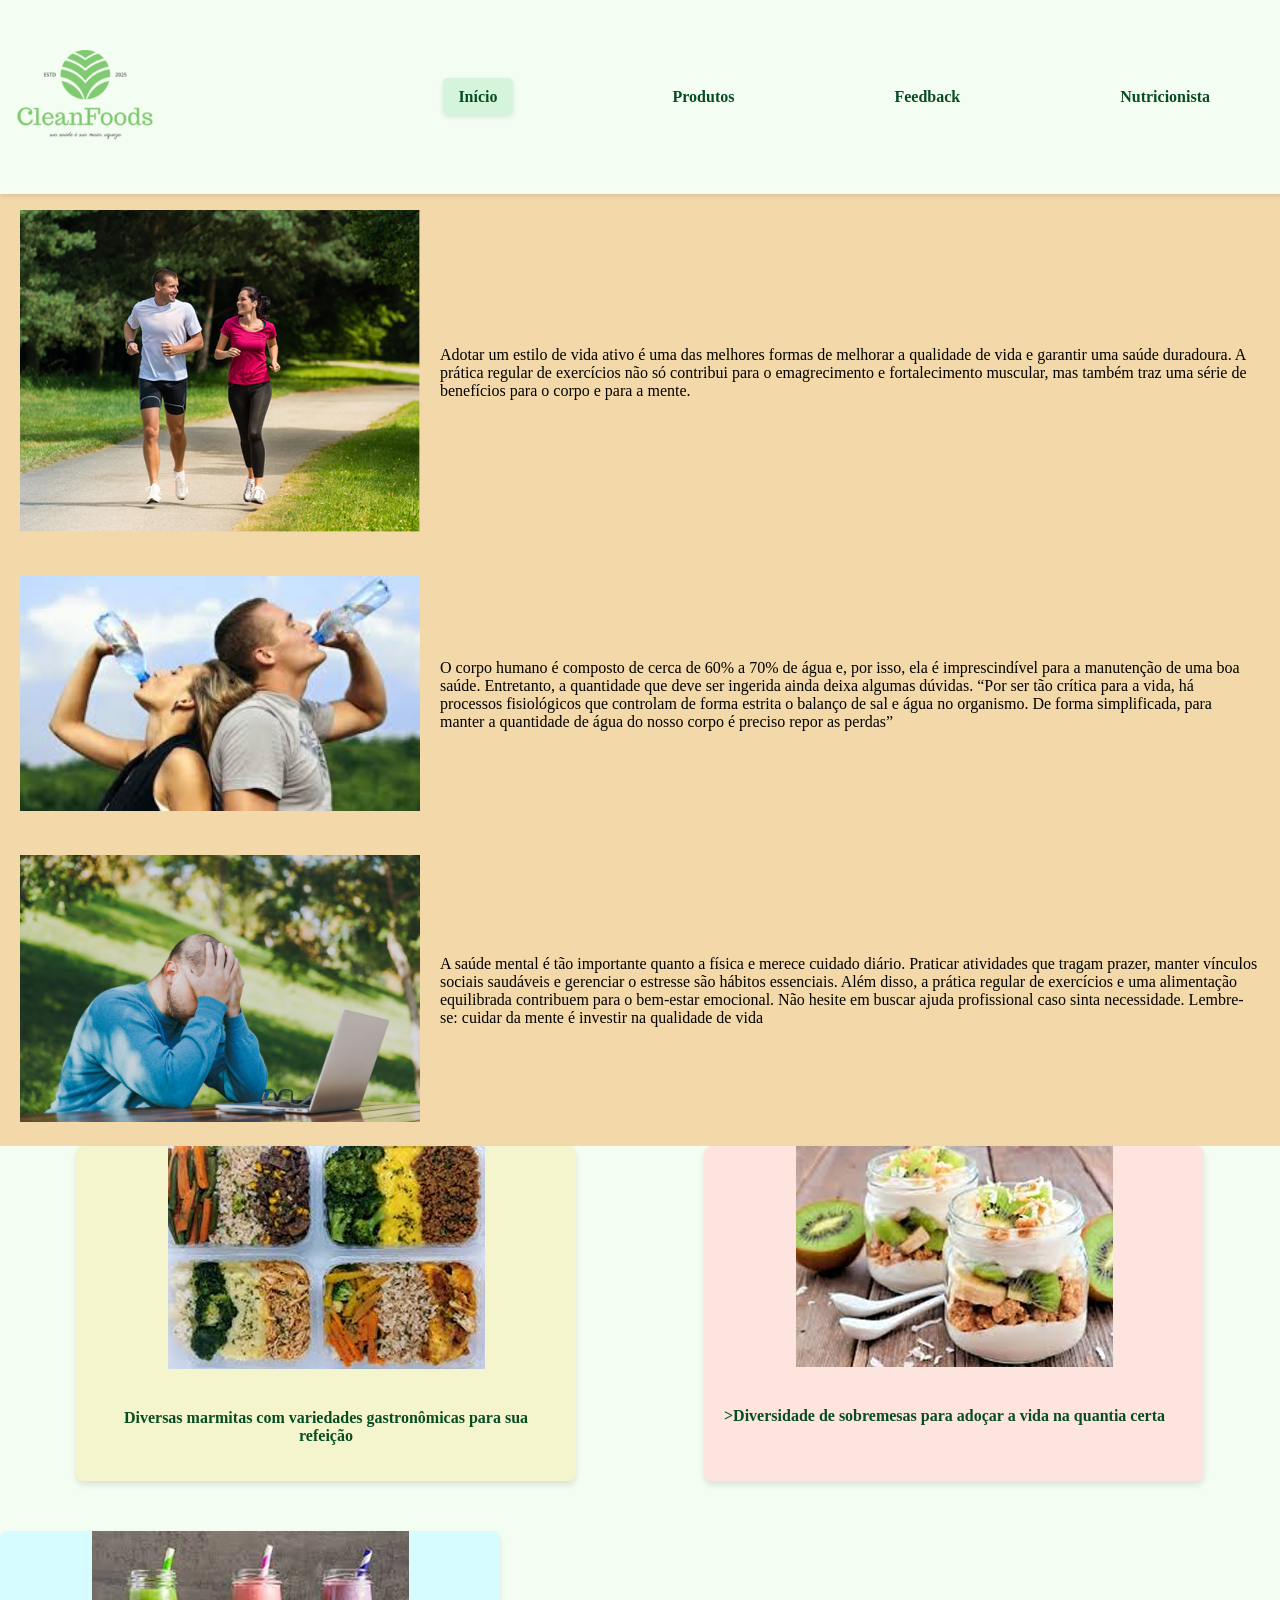
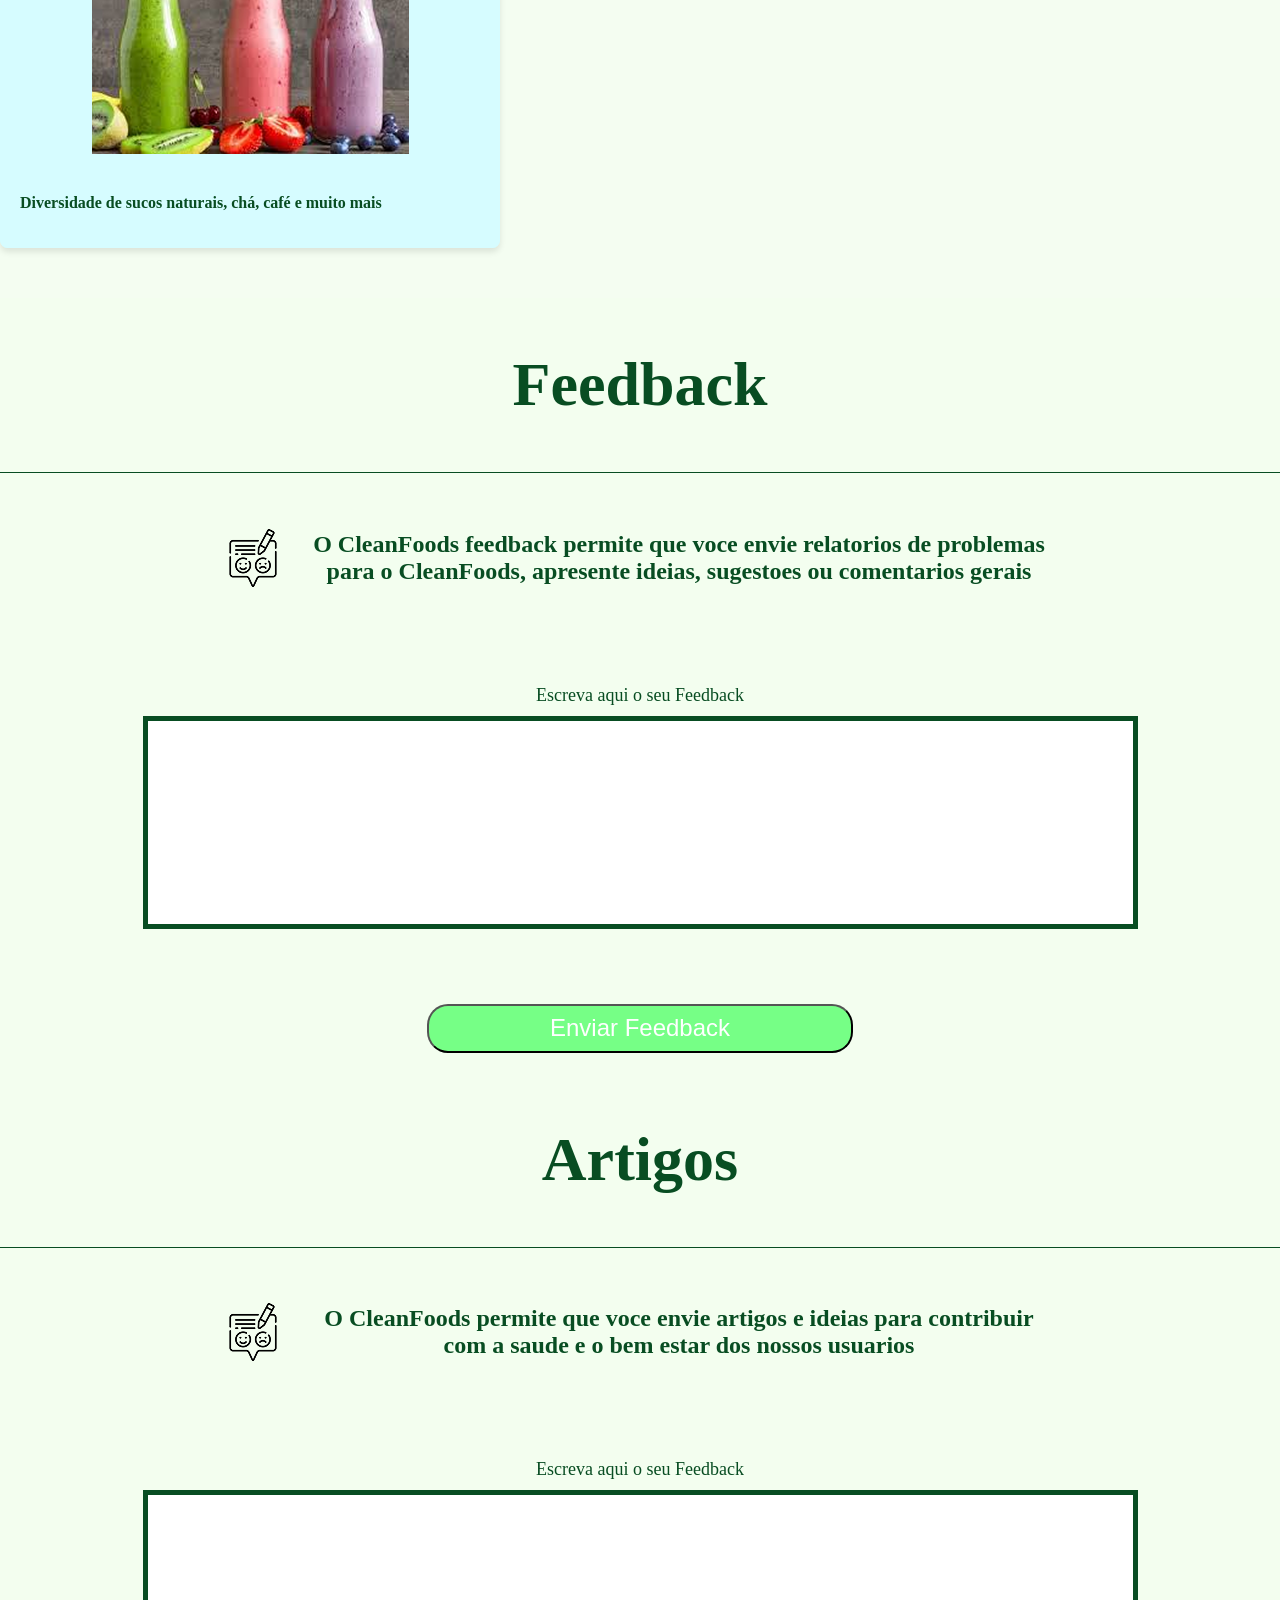
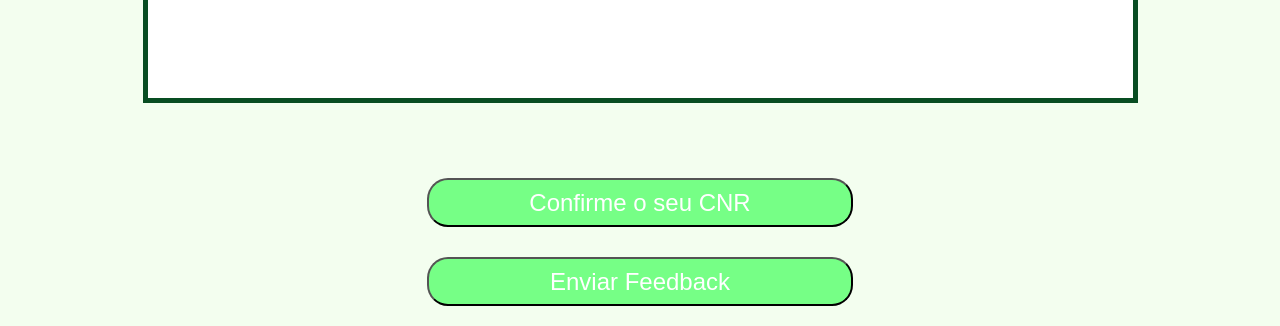
==== src/CleanFoods/index.html @ 6e299db8 "falta pouco" ====
<!DOCTYPE html>
<html lang="pt-BR">
<head>
    <meta charset="UTF-8">
    <meta name="viewport" content="width=device-width, initial-scale=1.0">
    <title>Estilo de Vida Saudável</title>
    <link href="https://fonts.googleapis.com/css2?family=Poppins:wght@300;400;700&display=swap" rel="stylesheet">
    <link rel="stylesheet" href="style.css">
    

</head>
<body>
    <header>
        <div class="logo">
            <img src="img/logoCF.png" alt="Logo">
        </div>
        <nav>
            <ul>
                <li><a href="#news-container">Início</a></li>
                <li><a href="#produtos-container">Produtos</a></li>
                <li><a href="#feedback-container">Feedback</a></li>
                <li><a href="#nutricionista-container">Nutricionista</a></li>
            </ul>
        </nav>
        
    </header>
    
    <main>
        <div id="news-container" class="news-container">
            <section class="content">
                <div class="image">
                    <img src="img/corrida.png" alt="Casal Correndo">
                </div>
                <div class="text">
                    <p>Adotar um estilo de vida ativo é uma das melhores formas de melhorar a qualidade de vida e garantir uma saúde duradoura. A prática regular de exercícios não só contribui para o emagrecimento e fortalecimento muscular, mas também traz uma série de benefícios para o corpo e para a mente.</p>
                </div>
            </section>
            <section class="content">
                <div class="image">
                    <img src="img/agua.jfif" alt="beba agua">
                </div>
                <div class="text">
                    <p>O corpo humano é composto de cerca de 60% a 70% de água e, por isso, ela é imprescindível para a manutenção de uma boa saúde. Entretanto, a quantidade que deve ser ingerida ainda deixa algumas dúvidas.

                        “Por ser tão crítica para a vida, há processos fisiológicos que controlam de forma estrita o balanço de sal e água no organismo. De forma simplificada, para manter a quantidade de água do nosso corpo é preciso repor as perdas”</p>
                </div>
            </section>
            <section class="content">
                <div class="image">
                    <img src="img/sm.jpeg" alt="saude mental">
                </div>
                <div class="text">
                    <p>A saúde mental é tão importante quanto a física e merece cuidado diário. Praticar atividades que tragam prazer, manter vínculos sociais saudáveis e gerenciar o estresse são hábitos essenciais. Além disso, a prática regular de exercícios e uma alimentação equilibrada contribuem para o bem-estar emocional. Não hesite em buscar ajuda profissional caso sinta necessidade. Lembre-se: cuidar da mente é investir na qualidade de vida</p>
                </div>
            </section>
            
              <!-- Seção de Alimentos -->  
        <div id="produtos-container" class="food-container">
            <div class="card amarelo">
                <a href="https://marmita.fit/"><img src="img/marmitas.png" alt="Marmitas">
                <div class="content">
                    <p>Diversas marmitas com variedades gastronômicas para sua refeição </p>
                </a>
                </div>
            </div>
            <div class="card bege">
    <a href="https://caramellafit.com.br/"><img src="img/sobremesas.png" alt="Sobremesas">
    <div class="content">
        <p> >Diversidade de sobremesas para adoçar a vida na quantia certa</p>
    </a>
    </div>
</div>
            </div>
            <div class="card azul">
                <a href="https://mixbrasilfit.com.br/linhas-de-produtos/"><img src="img/bebidas.png" alt="Sucos">
                <div class="content">
                    <p>Diversidade de sucos naturais, chá, café e muito mais</p>
                </a>
                </div>
            </div>
        </div>
        </div>
    </main>  
    <section class="secFeed">
            <h1 class="titulo">
                Feedback
            </h1>
    </section>
    <div class="linha" alt="linha verde"></div>   
    <div class="containerFeed">
        <img src="img/FeedbackLogo.png" alt="">
        <h2>O CleanFoods feedback permite que voce envie relatorios de problemas para o CleanFoods, apresente ideias, sugestoes ou comentarios gerais</h2> 
    </div>
    <div class="comentariosFeed">
        <label for="Nome" class="textF">Escreva aqui o seu Feedback</label>
        <input class="inputT" type="text">
        <button class="btnF">Enviar Feedback</button>
    </div>
    <section>
        <h1 class="titulo">
            Artigos
        </h1>
    </section>
    <div class="linha" alt="linha verde"></div>   
    <div class="containerArt">
        <img src="img/FeedbackLogo.png" alt="">
        <h2>O CleanFoods permite que voce envie artigos e ideias para contribuir com a saude e o bem estar dos nossos usuarios</h2> 
    </div>
    <div class="comentariosArt">
        <label for="Nome" class="textArt">Escreva aqui o seu Feedback</label>
        <input class="inputArt" type="text">
        <div class="buttonsArt">
        <button class="btnArt">Confirme o seu CNR</button>
        <button class="btnArt">Enviar Feedback</button>
    </div>
    </div>

    <script src="script.js"></script>  
</body>
</html>
---- src/CleanFoods/style.css ----
body {
    margin: 0;
    font-family: 'Poppins', sans-serif;
    font-weight: 400;
    font-family: 'Jeju Myeongjo', serif;
    background: #F3FEEF;
}

header {
    display: flex;
    align-items: center;
    justify-content: space-between;
    background-color: #F4FDF1;
    padding: 20px 10px; 
    
    position: fixed; 
    top: 0;
    left: 0;
    width: 100%;
    z-index: 1000; 
    box-shadow: 0 2px 5px rgba(0, 0, 0, 0.1); 
}

.logo img {
    width: 150px;
}

nav ul {
    list-style: none;
    display: flex;
    padding: 0;
    margin: 0;
}

nav ul li {
    margin: 0 80px;
}

nav ul li a {
    text-decoration: none;
    color: #084D22;
    font-weight: bold;
}

nav ul li a.active {
    background-color: #d4f5dc; 
    color: #084D22; 
    padding: 10px 15px; 
    border-radius: 5px; 
    box-shadow: 0 2px 5px rgba(0, 0, 0, 0.1); 
}

.icons img {
    width: 20px;
    margin-left: 10px;
}

main {
    margin-top: 190px; 
    display: flex;
    background-color: #F4FDF1;
    justify-content: center;
}

.content {
    display: flex;
    background-color: #f3d9a9;
    padding: 20px;
    align-items: center;
    max-width: 1500px;
    margin: auto;
}

.image img {
    width: 400px;
    height: auto;
}

.text {
    padding-left: 20px;
    max-width: 900px;
}
#news-container,
#produtos-container,
#feedback-container,
#nutricionista-container {
    padding-top: 100px; 
    margin-top: -100px;
}

/* Produtos */

.food-section {
    width: 100%;
    display: block; 
    margin-top: 40px; 
}

.food-container {
    display: flex;
    justify-content: center;
    gap: 10%;
    margin-top: 40px;
}

.card {
    width: 400px;
    border-radius: 8px;
    overflow: hidden;
    box-shadow: 0px 4px 6px rgba(0, 0, 0, 0.1);
    text-align: center;
    text-decoration: none;
    font-weight: bold;
    color: #084D22;
    margin-bottom: 50px;
}

.card.amarelo {
    background-color: #f4f5cd; 
    width: 500px;
}

.card.bege {
    background-color: #fde4de; 
    width: 500px;
}

.card.azul {
    background-color: #d6fcff; 
    width: 500px;
}

.card.amarelo .content {
    background-color: #f4f5cd; /* muda a cor onde fica texto */
}

.card.bege .content {
    background-color: #fde4de; /* muda a cor onde fica texto */
}

.card.azul .content {
    background-color: #d6fcff; /* muda a cor onde fica texto */
}
.card .content a {
    text-decoration: none;  
    color: #084D22; 
    font-weight: bold;
}

.card .content a:hover {
    text-decoration: underline; 
}

html {
    scroll-behavior: smooth; 
}

.secFeed{
    width: 100%;
    display: flex;
    text-align: center;
    gap: 60px;
    justify-content: center;
}

.titulo{
    color: #084D22;
    width: 70%;
    text-align: center;
    font-size: 62px;

}

.linha{
    width: 100%;
    height: 1px;
    background:#084D22;
}

.containerFeed{
    display: flex;
    gap: 20px;
    width: 100%;
    align-items: center;
    margin-top: 38px;
    justify-content: center;
}

.containerFeed > h2{
    color: #084D22;
    width: 754px;
    display: flex;
    text-align: center;
    
}

h2{
    display: flex;
    text-align: end;
}

.comentariosFeed{
    display: flex;
    flex-direction: column;
    margin-top: 80px;
    justify-content: center;
    align-items: center;
}

.textF{
    color: #084D22;
    font-size: 18px;
}

.inputT{
    width: 981px;
    height: 201px;
    display: flex;
    justify-content: center;
    align-items: center;
    border: solid #084D22 5px;
    margin-top: 10px;

}

.btnF{
    margin-top: 75px;
    background-color: #76FF86;
    width: 426px;
    height: 49px;
    border-radius: 21px;
    color: white;
    font-size: 24px;
    margin-bottom: 20px;
}

.titulo{
    color: #084D22;
    width: 100%;
    text-align: center;
    font-size: 62px;

}

.linha{
    width: 100%;
    height: 1px;
    background:#084D22;
}

.containerArt{
    display: flex;
    gap: 20px;
    width: 100%;
    align-items: center;
    margin-top: 38px;
    justify-content: center;
}
.containerArt > h2{
    color: #084D22;
    width: 754px;
    display: flex;
    text-align: center;
    
}

h2{
    display: flex;
    text-align: end;
}

.comentariosArt{
    display: flex;
    flex-direction: column;
    margin-top: 80px;
    justify-content: center;
    align-items: center;
}

.textArt{
    color: #084D22;
    font-size: 18px;
}

.inputArt{
    width: 981px;
    height: 201px;
    display: flex;
    justify-content: center;
    align-items: center;
    border: solid #084D22 5px;
    margin-top: 10px;

}

.btnArt{
    background-color: #76FF86;
    width: 426px;
    height: 49px;
    border-radius: 21px;
    color: white;
    font-size: 24px;
    
}

.buttonsArt{
    margin-top: 75px;
    display: flex;
    flex-direction: column;
    gap: 30px;
    margin-bottom: 20px;
}
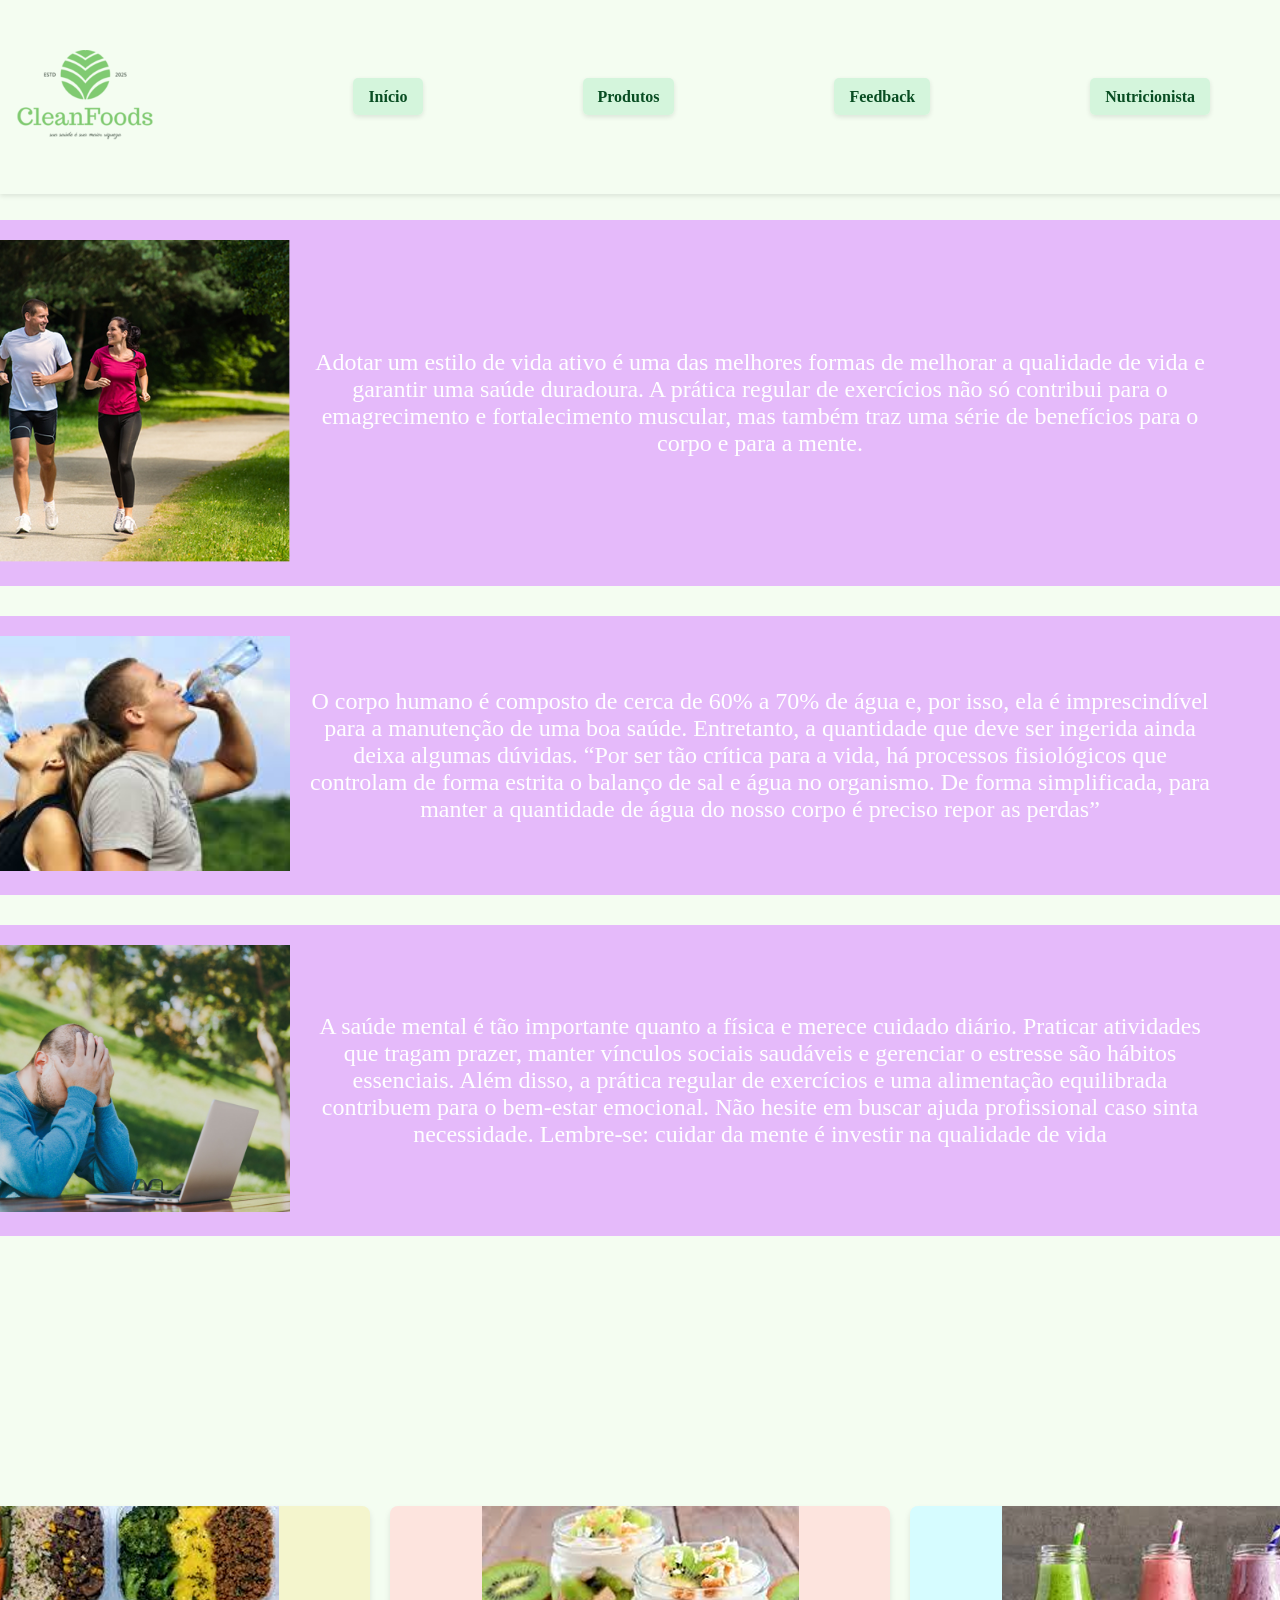
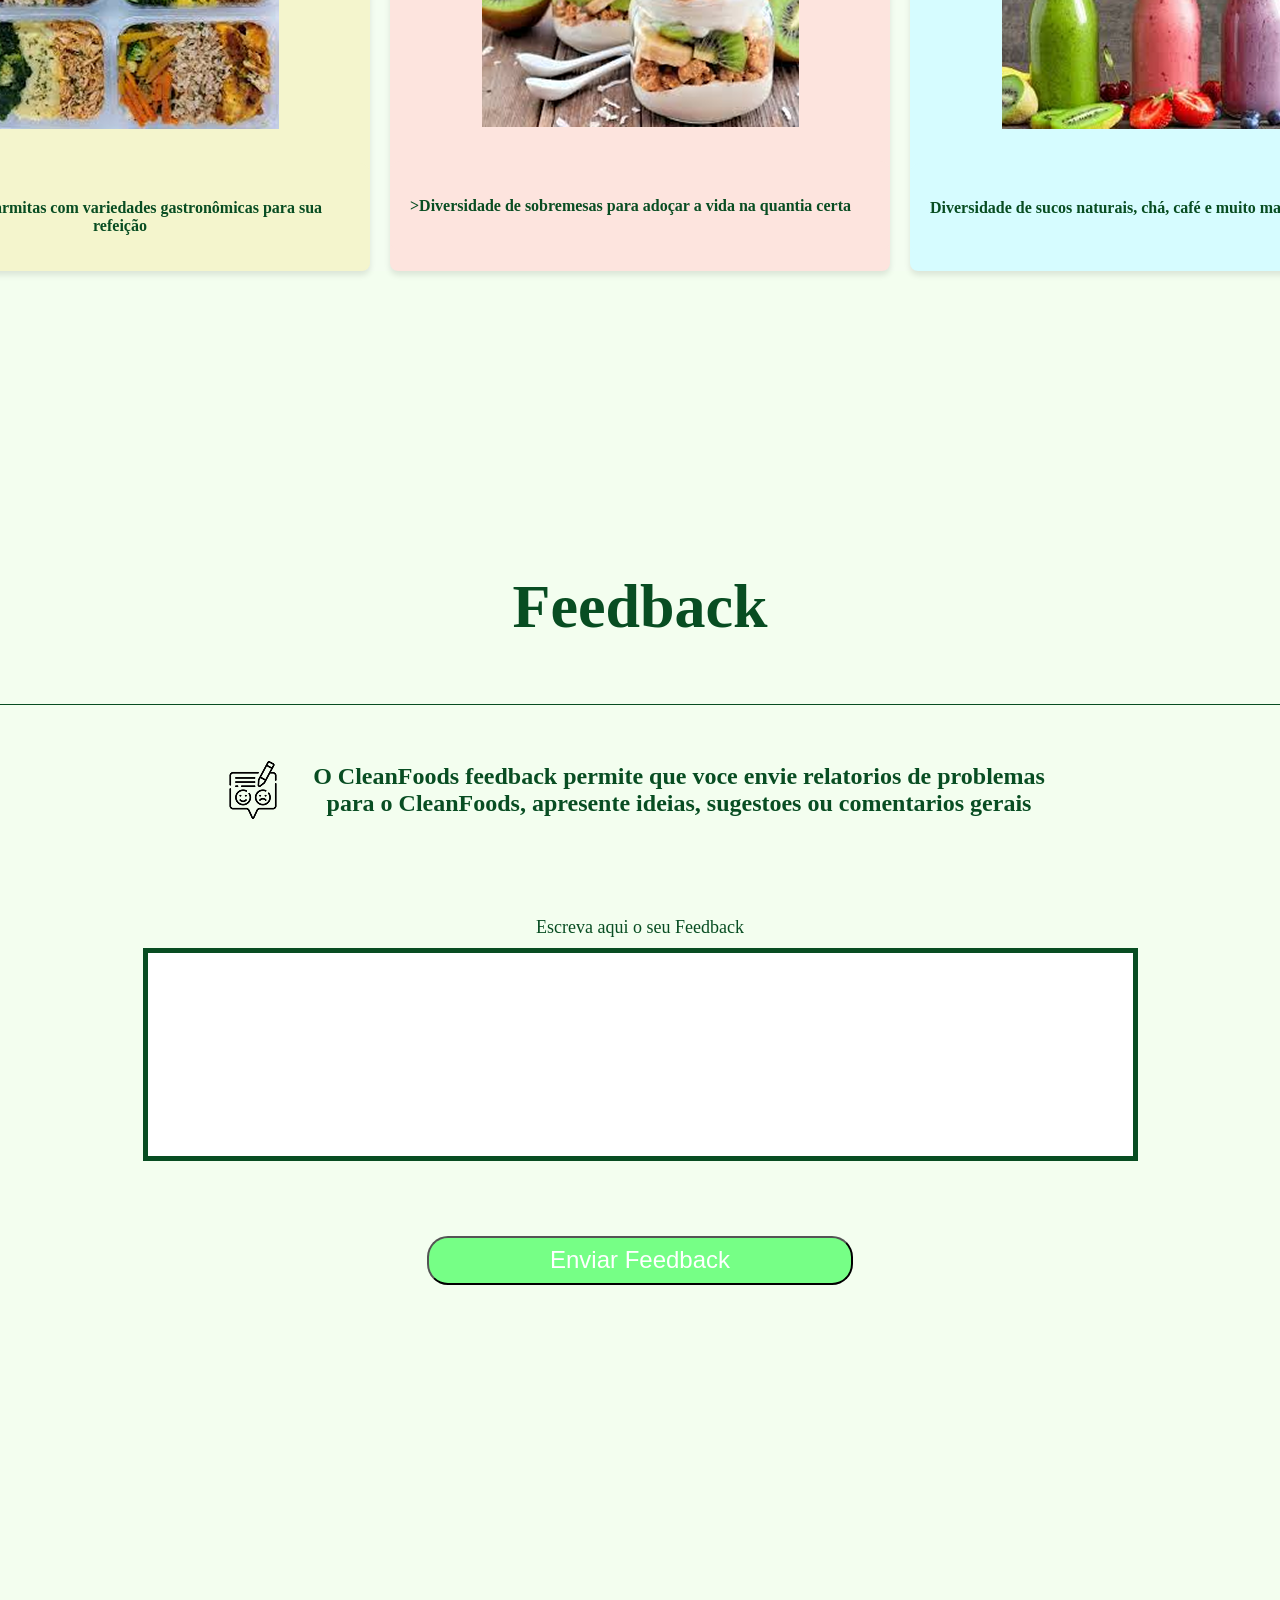
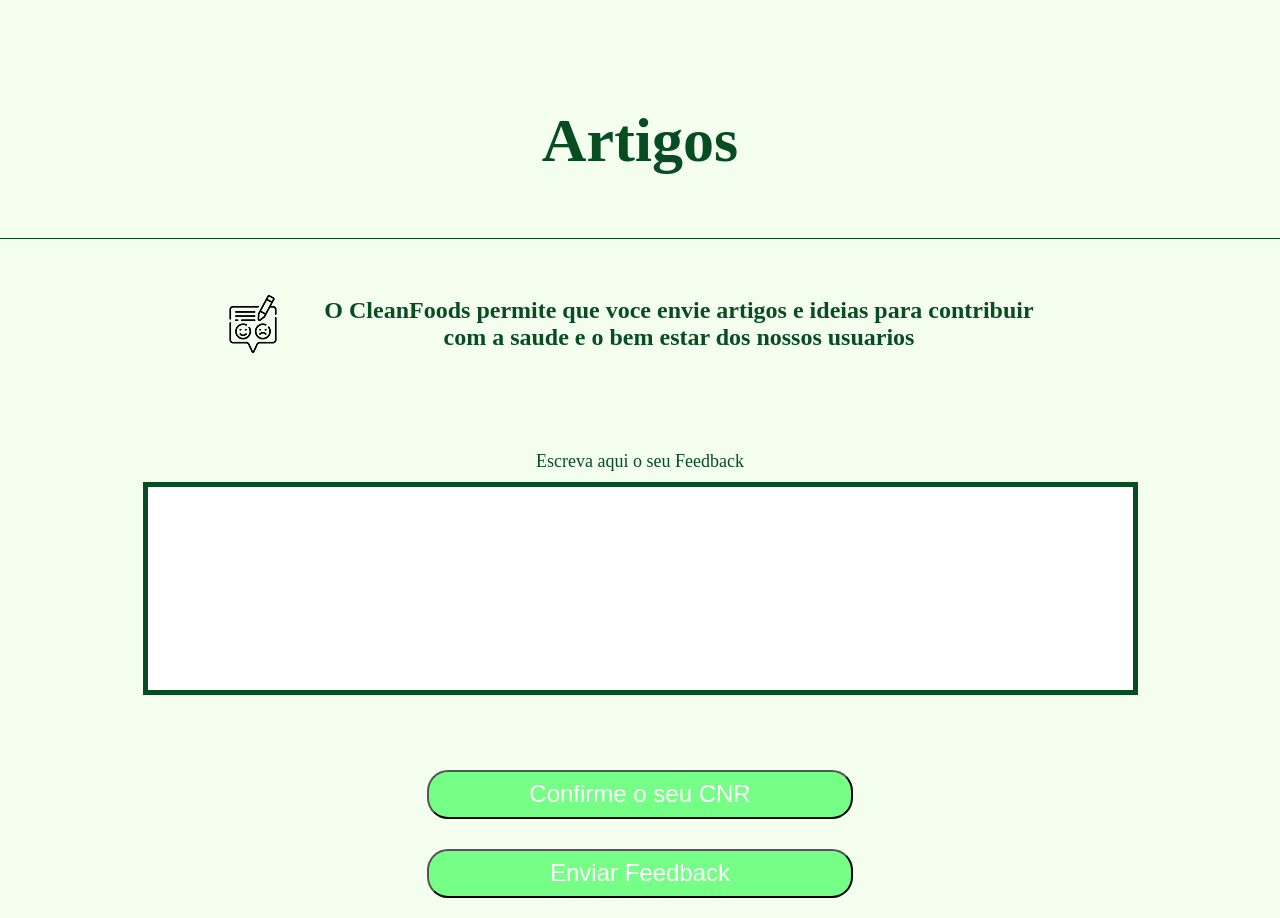
==== commit 705264b7: "feat:finalizado<3" ====
--- a/src/CleanFoods/index.html
+++ b/src/CleanFoods/index.html
@@ -6,6 +6,7 @@
     <title>Estilo de Vida Saudável</title>
     <link href="https://fonts.googleapis.com/css2?family=Poppins:wght@300;400;700&display=swap" rel="stylesheet">
     <link rel="stylesheet" href="style.css">
+    
     
 
 </head>
@@ -31,6 +32,7 @@
                 <div class="image">
                     <img src="img/corrida.png" alt="Casal Correndo">
                 </div>
+                <div>
                 <div class="text">
                     <p>Adotar um estilo de vida ativo é uma das melhores formas de melhorar a qualidade de vida e garantir uma saúde duradoura. A prática regular de exercícios não só contribui para o emagrecimento e fortalecimento muscular, mas também traz uma série de benefícios para o corpo e para a mente.</p>
                 </div>
@@ -52,6 +54,7 @@
                 <div class="text">
                     <p>A saúde mental é tão importante quanto a física e merece cuidado diário. Praticar atividades que tragam prazer, manter vínculos sociais saudáveis e gerenciar o estresse são hábitos essenciais. Além disso, a prática regular de exercícios e uma alimentação equilibrada contribuem para o bem-estar emocional. Não hesite em buscar ajuda profissional caso sinta necessidade. Lembre-se: cuidar da mente é investir na qualidade de vida</p>
                 </div>
+                
             </section>
             
               <!-- Seção de Alimentos -->  
@@ -69,7 +72,7 @@
         <p> >Diversidade de sobremesas para adoçar a vida na quantia certa</p>
     </a>
     </div>
-</div>
+
             </div>
             <div class="card azul">
                 <a href="https://mixbrasilfit.com.br/linhas-de-produtos/"><img src="img/bebidas.png" alt="Sucos">
@@ -78,11 +81,14 @@
                 </a>
                 </div>
             </div>
+            </div>
         </div>
         </div>
     </main>  
+    
+    <section>
     <section class="secFeed">
-            <h1 class="titulo">
+            <h1 id="feedback-container" class="titulo">
                 Feedback
             </h1>
     </section>
@@ -94,10 +100,10 @@
     <div class="comentariosFeed">
         <label for="Nome" class="textF">Escreva aqui o seu Feedback</label>
         <input class="inputT" type="text">
-        <button class="btnF">Enviar Feedback</button>
+        <a href="/src/CadastroU/index.html"><button class="btnF">Enviar Feedback</button></a>
     </div>
-    <section>
-        <h1 class="titulo">
+    <section class="art">
+        <h1 id="nutricionista-container" class="titulo">
             Artigos
         </h1>
     </section>
@@ -110,10 +116,11 @@
         <label for="Nome" class="textArt">Escreva aqui o seu Feedback</label>
         <input class="inputArt" type="text">
         <div class="buttonsArt">
-        <button class="btnArt">Confirme o seu CNR</button>
-        <button class="btnArt">Enviar Feedback</button>
+        <a href="/src/CadastroNutri/index.html"><button class="btnArt">Confirme o seu CNR</button></a>
+        <a href="/src/CadastroNutri/index.html"><button class="btnArt">Enviar Feedback</button></a>
     </div>
     </div>
+    </section>
 
     <script src="script.js"></script>  
 </body>
--- a/src/CleanFoods/style.css
+++ b/src/CleanFoods/style.css
@@ -1,6 +1,5 @@
 body {
     margin: 0;
-    font-family: 'Poppins', sans-serif;
     font-weight: 400;
     font-family: 'Jeju Myeongjo', serif;
     background: #F3FEEF;
@@ -48,6 +47,7 @@
     padding: 10px 15px; 
     border-radius: 5px; 
     box-shadow: 0 2px 5px rgba(0, 0, 0, 0.1); 
+    transition: background-color 0.3s ease-in-out;
 }
 
 .icons img {
@@ -64,11 +64,15 @@
 
 .content {
     display: flex;
-    background-color: #f3d9a9;
+    background-color: #e5bafa;
     padding: 20px;
     align-items: center;
     max-width: 1500px;
-    margin: auto;
+    margin-top: 30px;
+    text-align: center;
+    border-radius: 10px;
+ 
+    
 }
 
 .image img {
@@ -79,6 +83,8 @@
 .text {
     padding-left: 20px;
     max-width: 900px;
+    font-size: 24px;
+    color: white;
 }
 #news-container,
 #produtos-container,
@@ -99,7 +105,7 @@
 .food-container {
     display: flex;
     justify-content: center;
-    gap: 10%;
+    gap: 20px;
     margin-top: 40px;
 }
 
@@ -112,7 +118,7 @@
     text-decoration: none;
     font-weight: bold;
     color: #084D22;
-    margin-bottom: 50px;
+    margin-top: 270px;
 }
 
 .card.amarelo {
@@ -155,12 +161,16 @@
     scroll-behavior: smooth; 
 }
 
+
+
+
 .secFeed{
     width: 100%;
     display: flex;
     text-align: center;
     gap: 60px;
     justify-content: center;
+    margin-top: 300px;
 }
 
 .titulo{
@@ -169,6 +179,10 @@
     text-align: center;
     font-size: 62px;
 
+}
+
+.art{
+    margin-top: 400px;
 }
 
 .linha{
@@ -239,6 +253,7 @@
     width: 100%;
     text-align: center;
     font-size: 62px;
+    margin-top: 400px;
 
 }
 
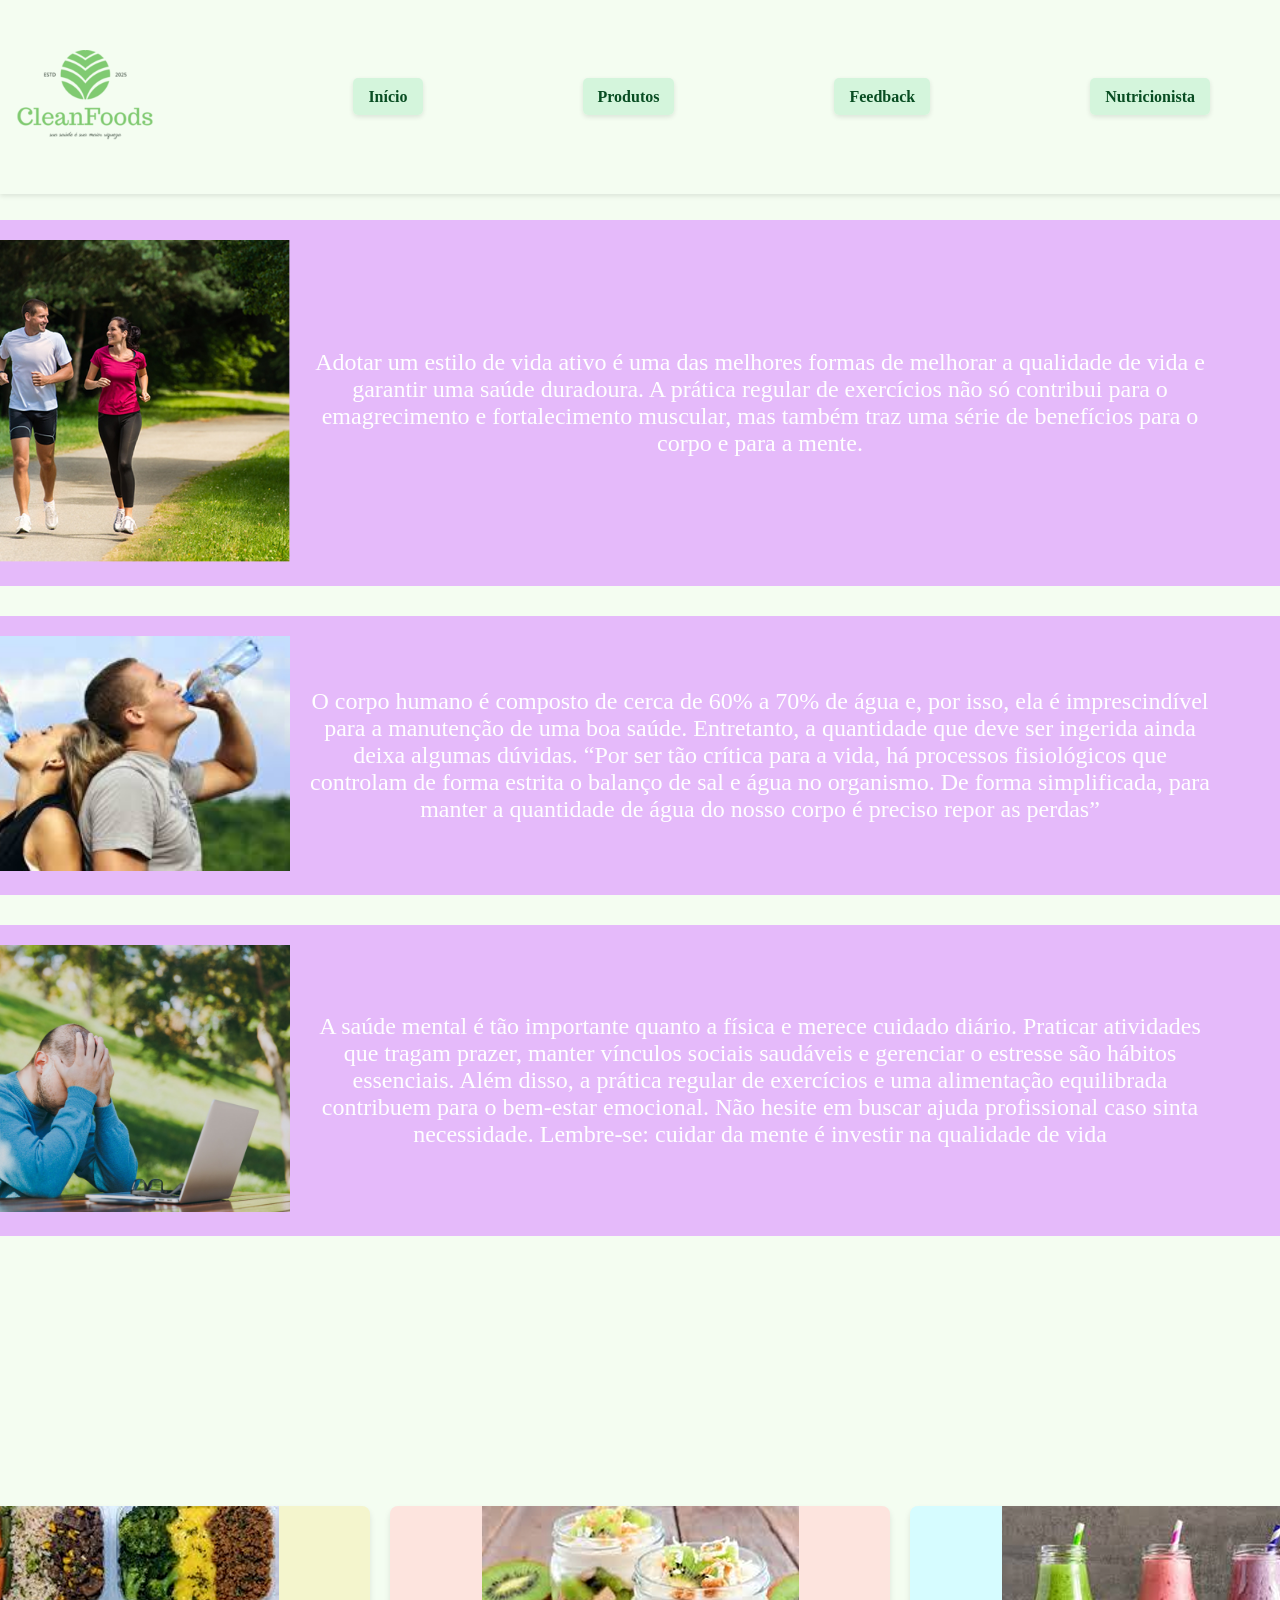
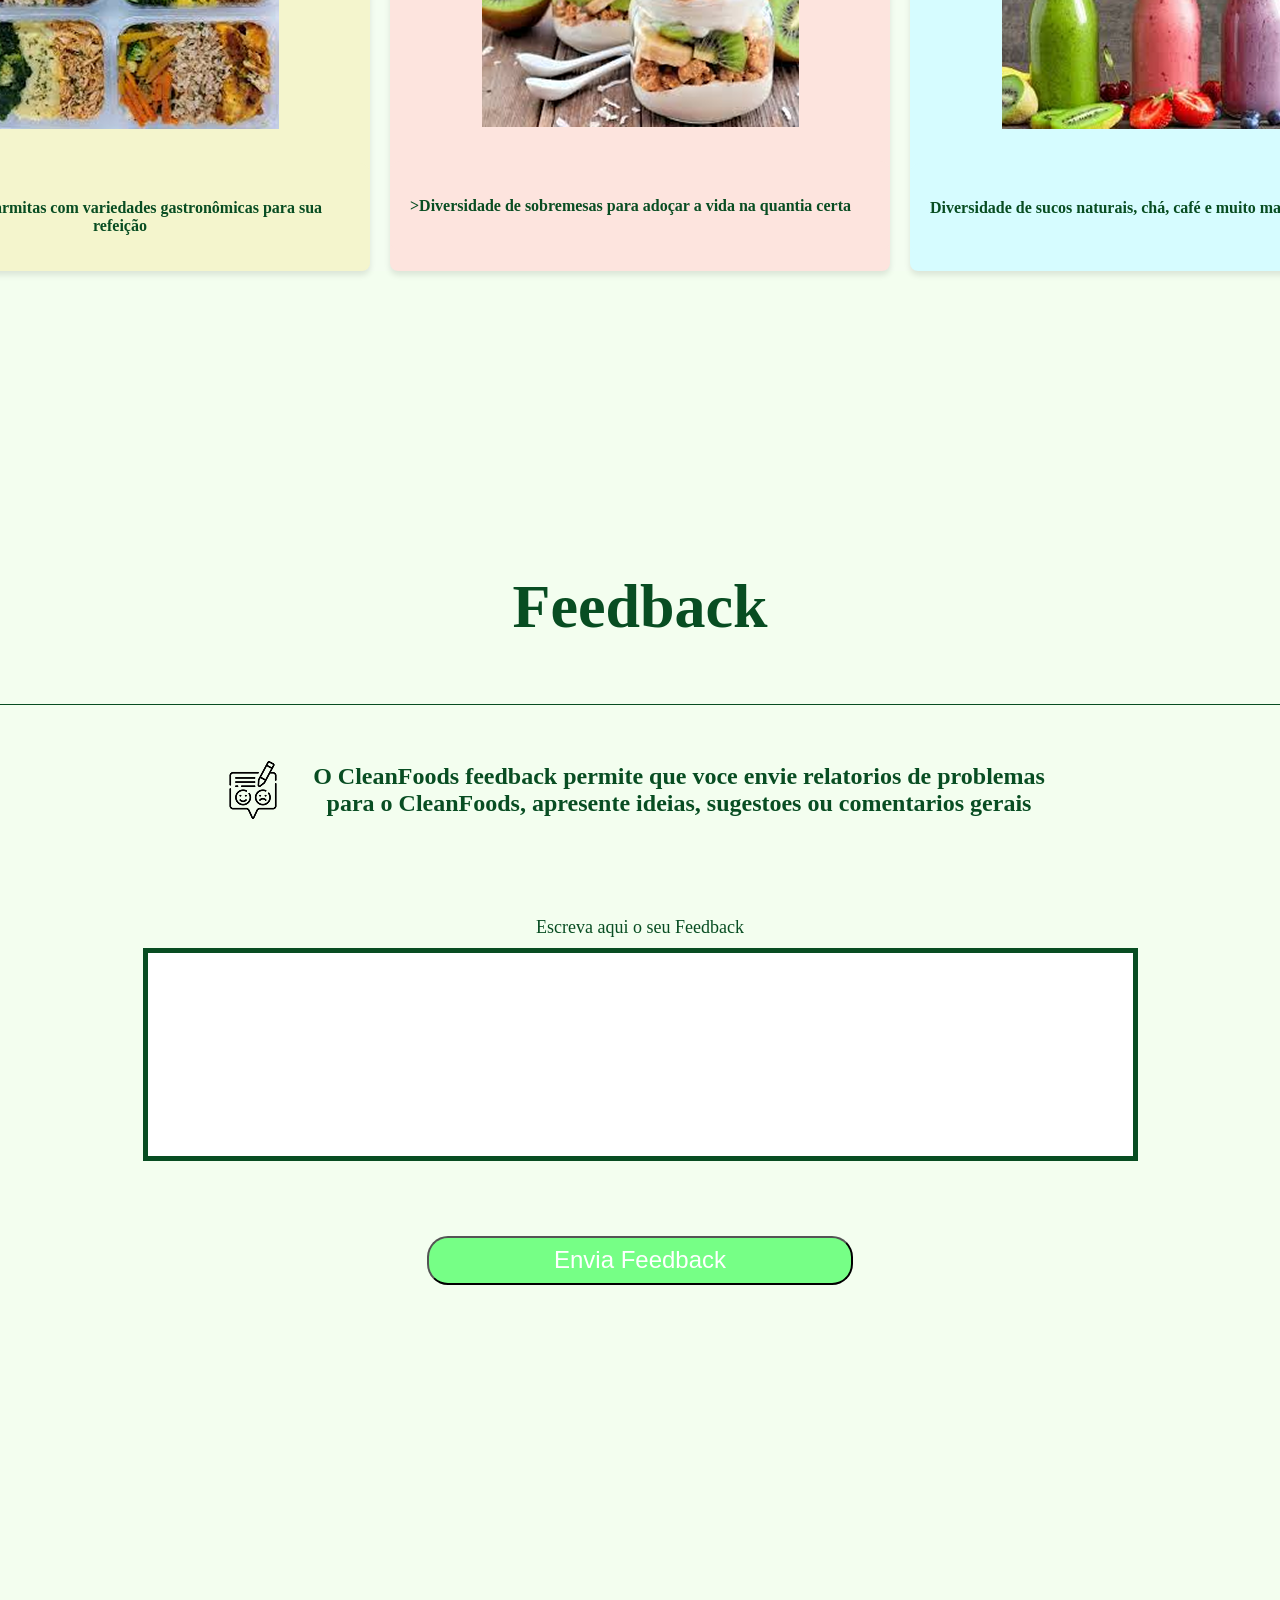
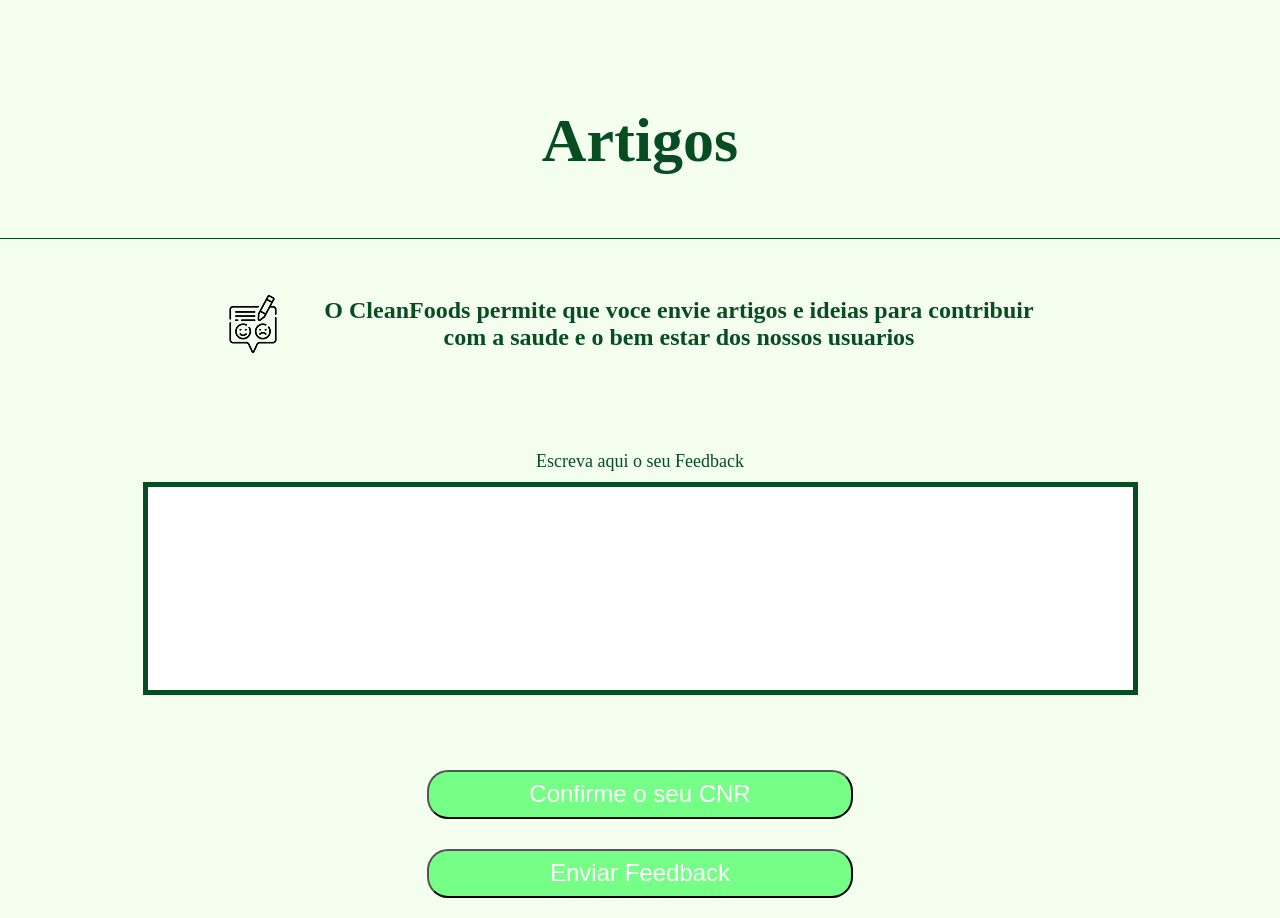
==== commit 0a7850f4: "feat:finalizado<3" ====
--- a/src/CleanFoods/index.html
+++ b/src/CleanFoods/index.html
@@ -100,7 +100,7 @@
     <div class="comentariosFeed">
         <label for="Nome" class="textF">Escreva aqui o seu Feedback</label>
         <input class="inputT" type="text">
-        <a href="/src/CadastroU/index.html"><button class="btnF">Enviar Feedback</button></a>
+        <a href="/src/CadastroU/index.html"><button class="btnF">Envia Feedback</button></a>
     </div>
     <section class="art">
         <h1 id="nutricionista-container" class="titulo">
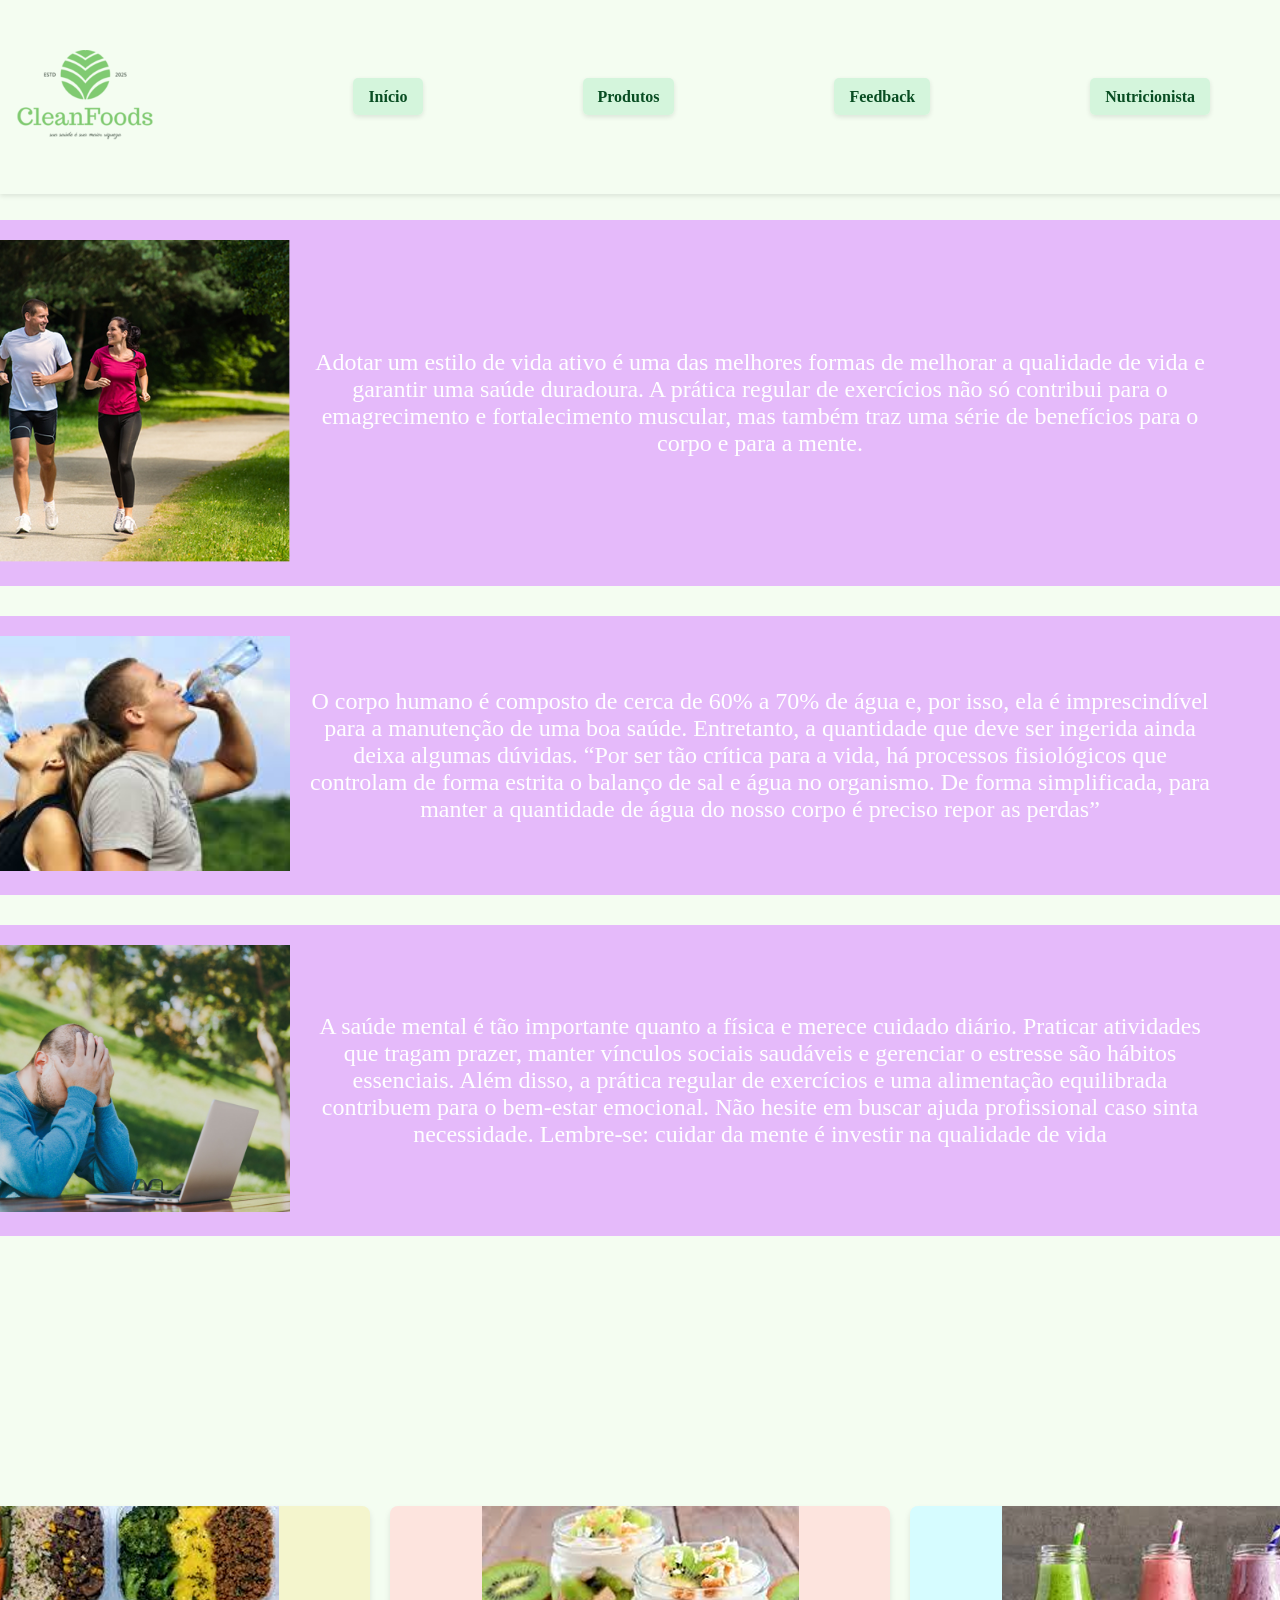
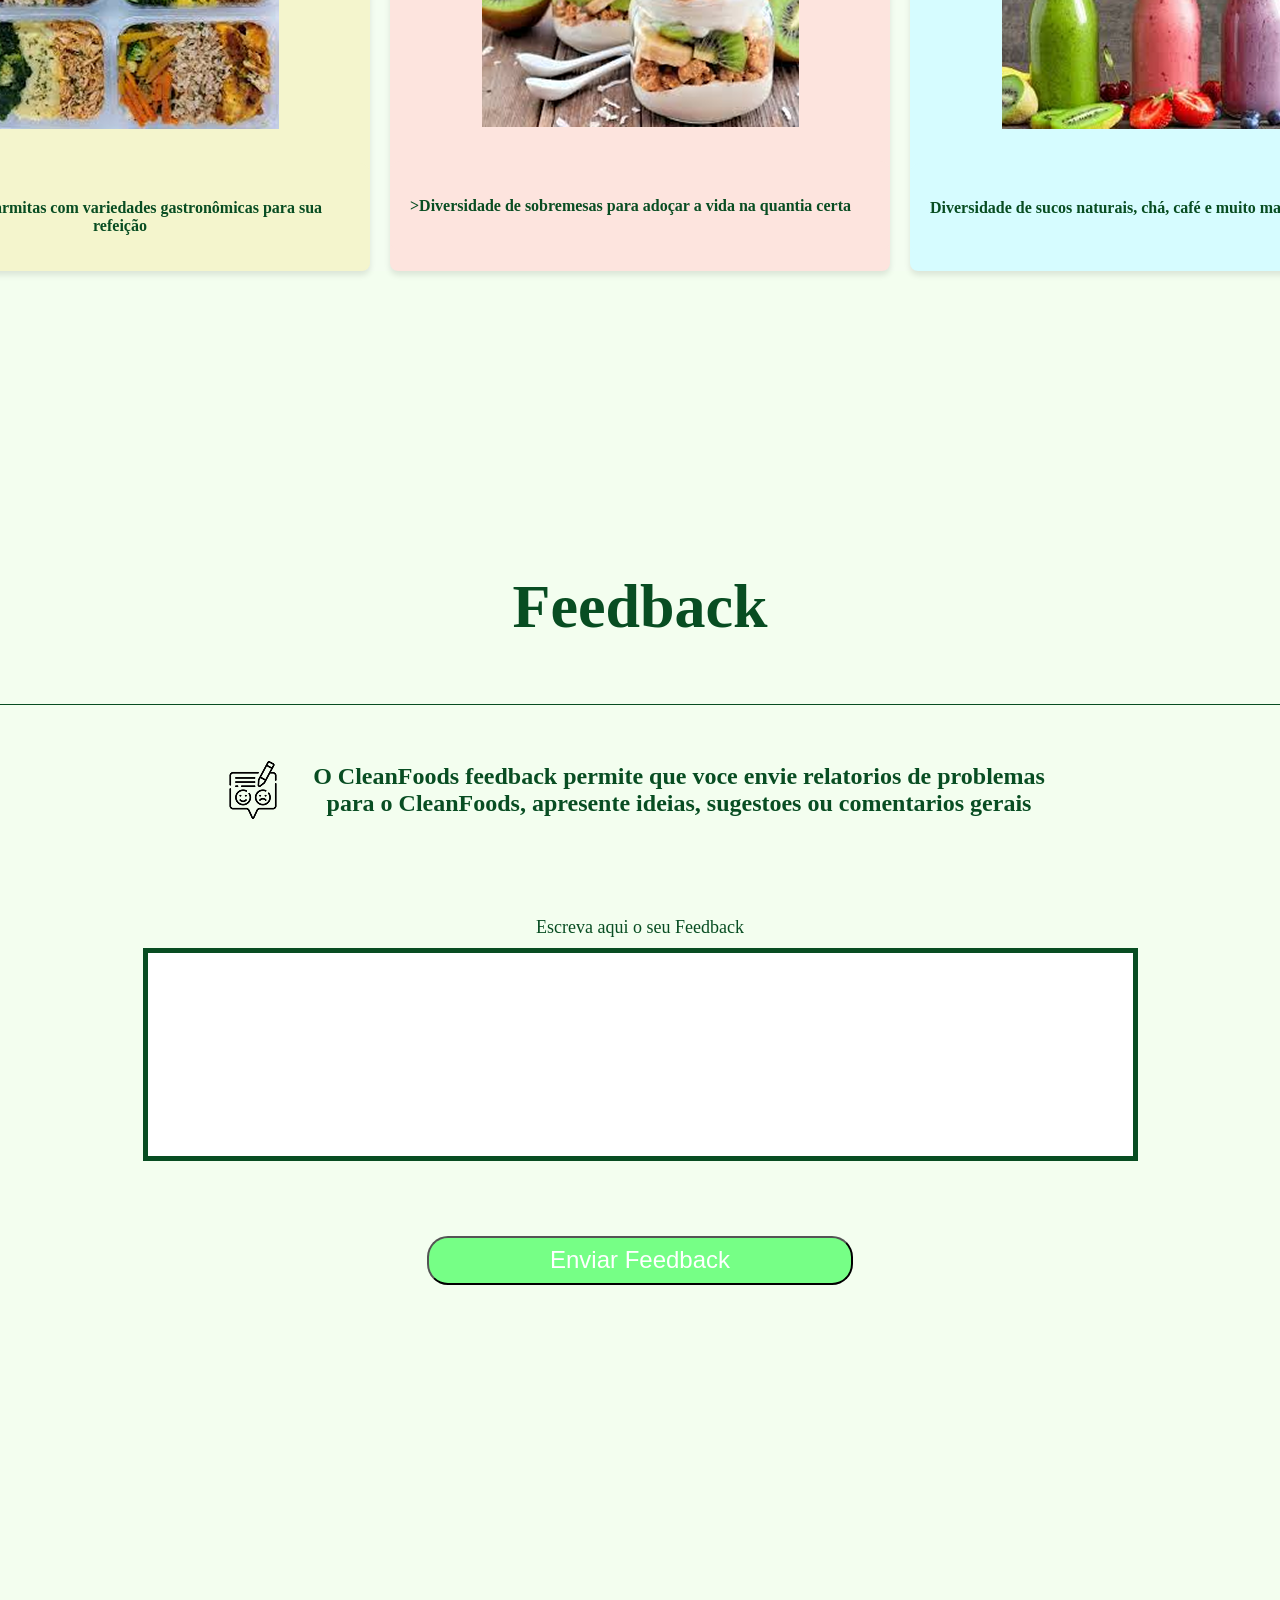
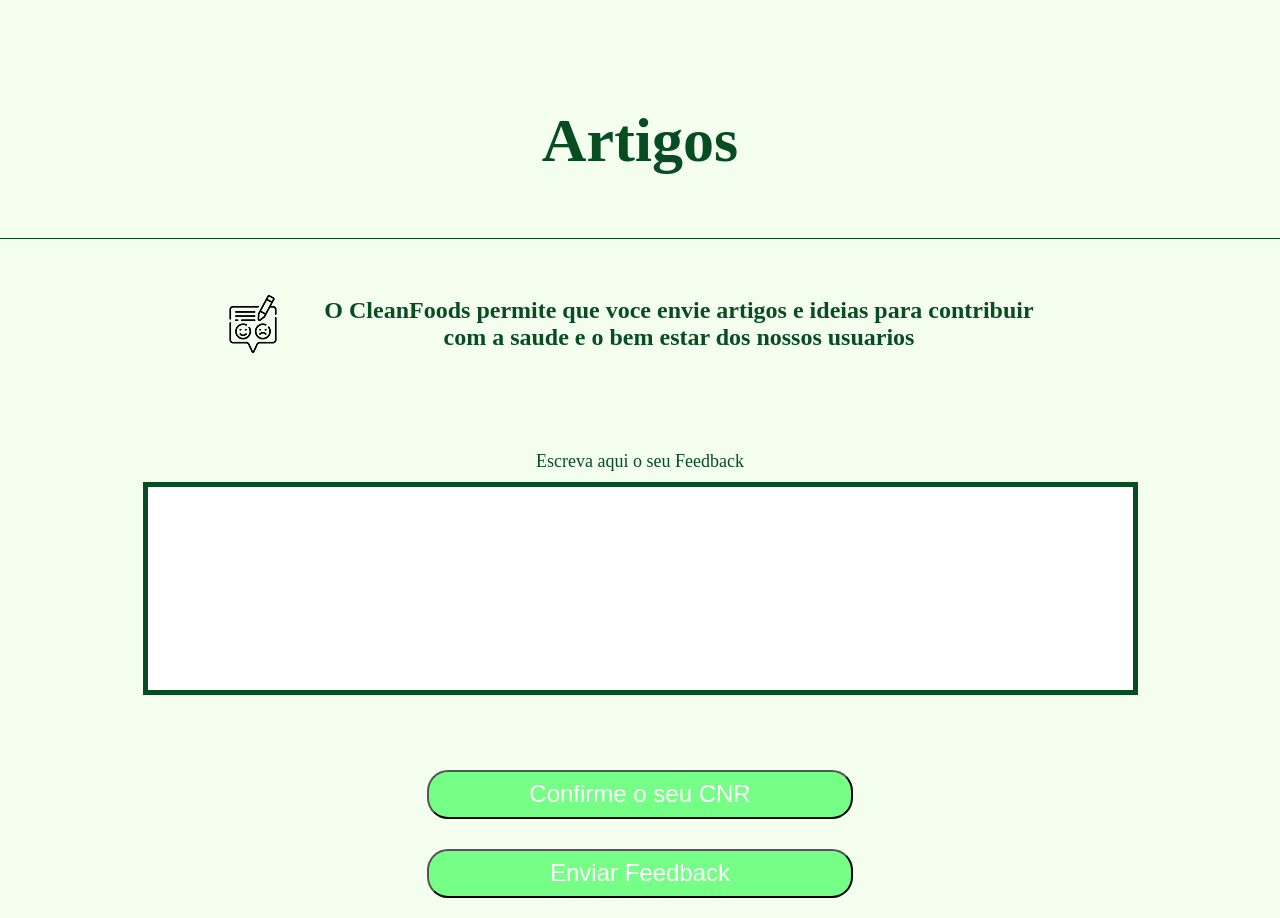
==== commit 181de6c3: "feat:finalizado<3" ====
--- a/src/CleanFoods/index.html
+++ b/src/CleanFoods/index.html
@@ -100,7 +100,7 @@
     <div class="comentariosFeed">
         <label for="Nome" class="textF">Escreva aqui o seu Feedback</label>
         <input class="inputT" type="text">
-        <a href="/src/CadastroU/index.html"><button class="btnF">Envia Feedback</button></a>
+        <a href="/src/CadastroU/index.html"><button class="btnF">Enviar Feedback</button></a>
     </div>
     <section class="art">
         <h1 id="nutricionista-container" class="titulo">
